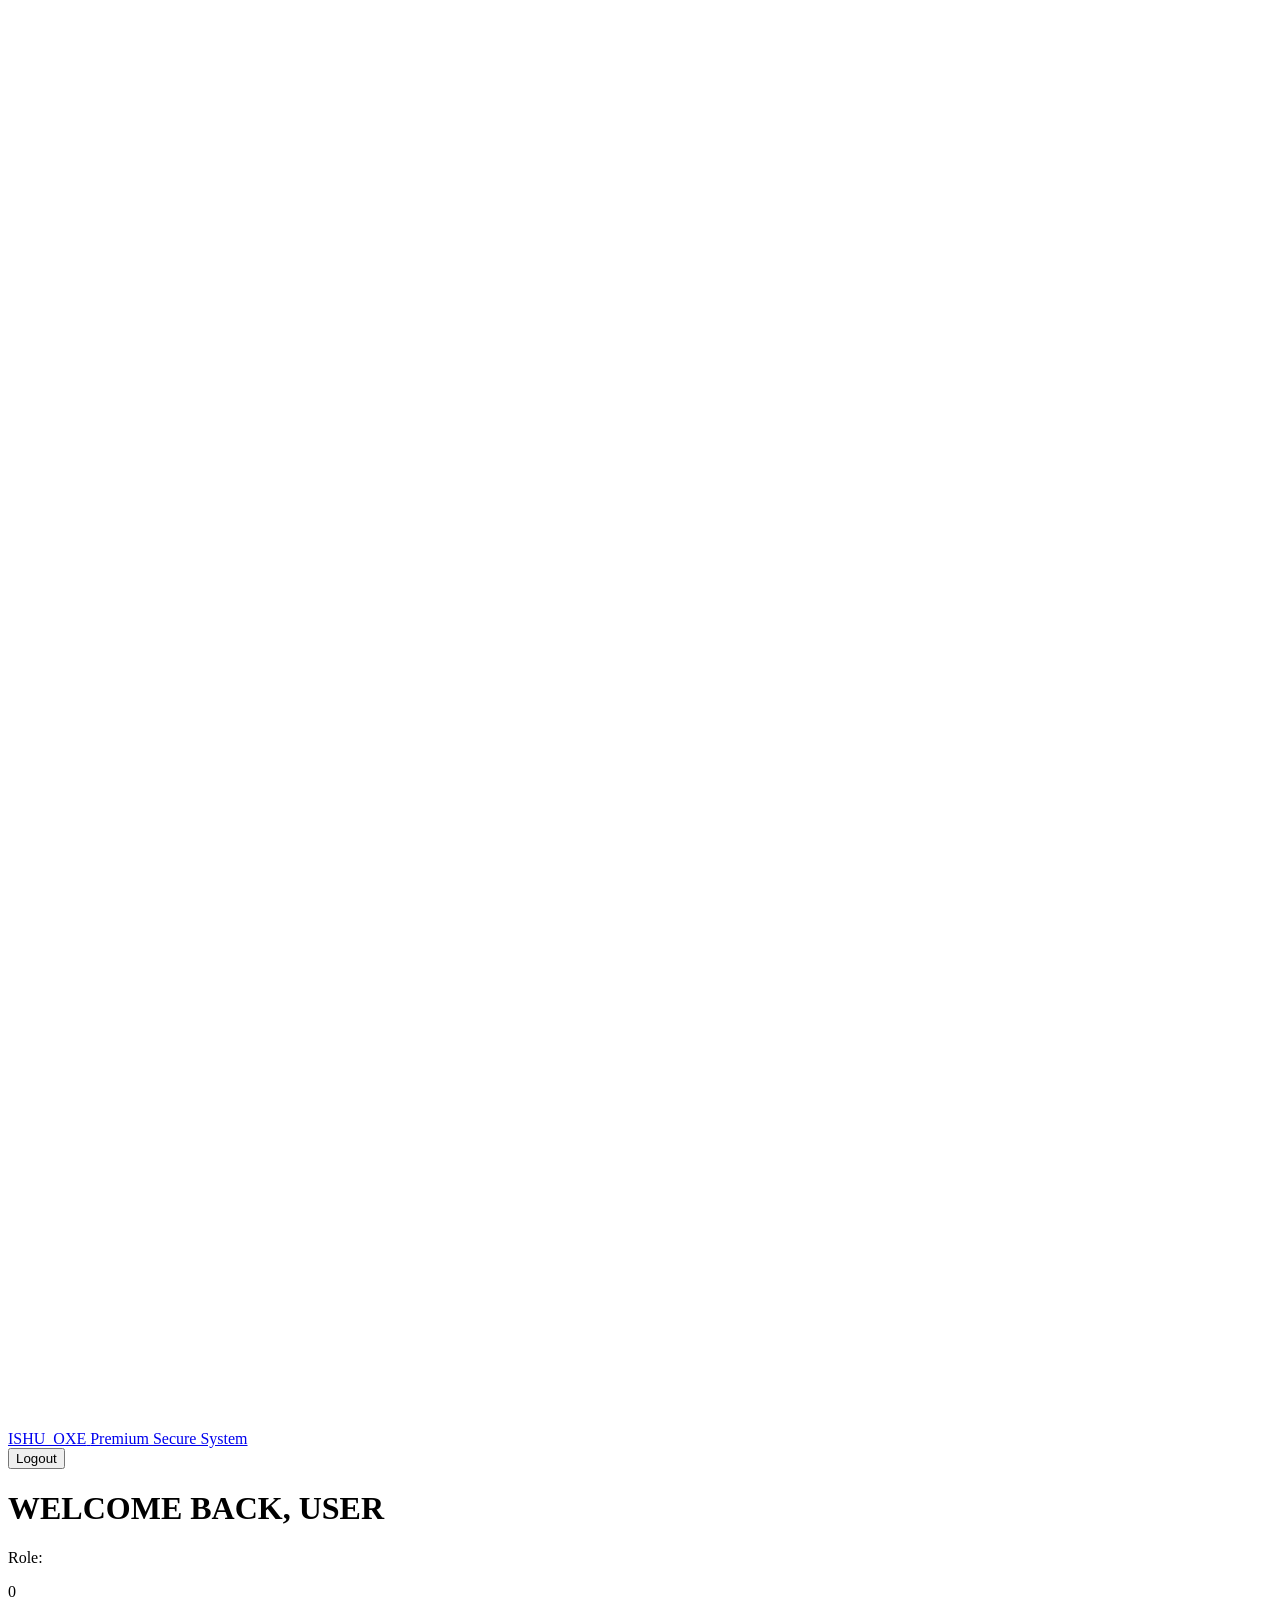
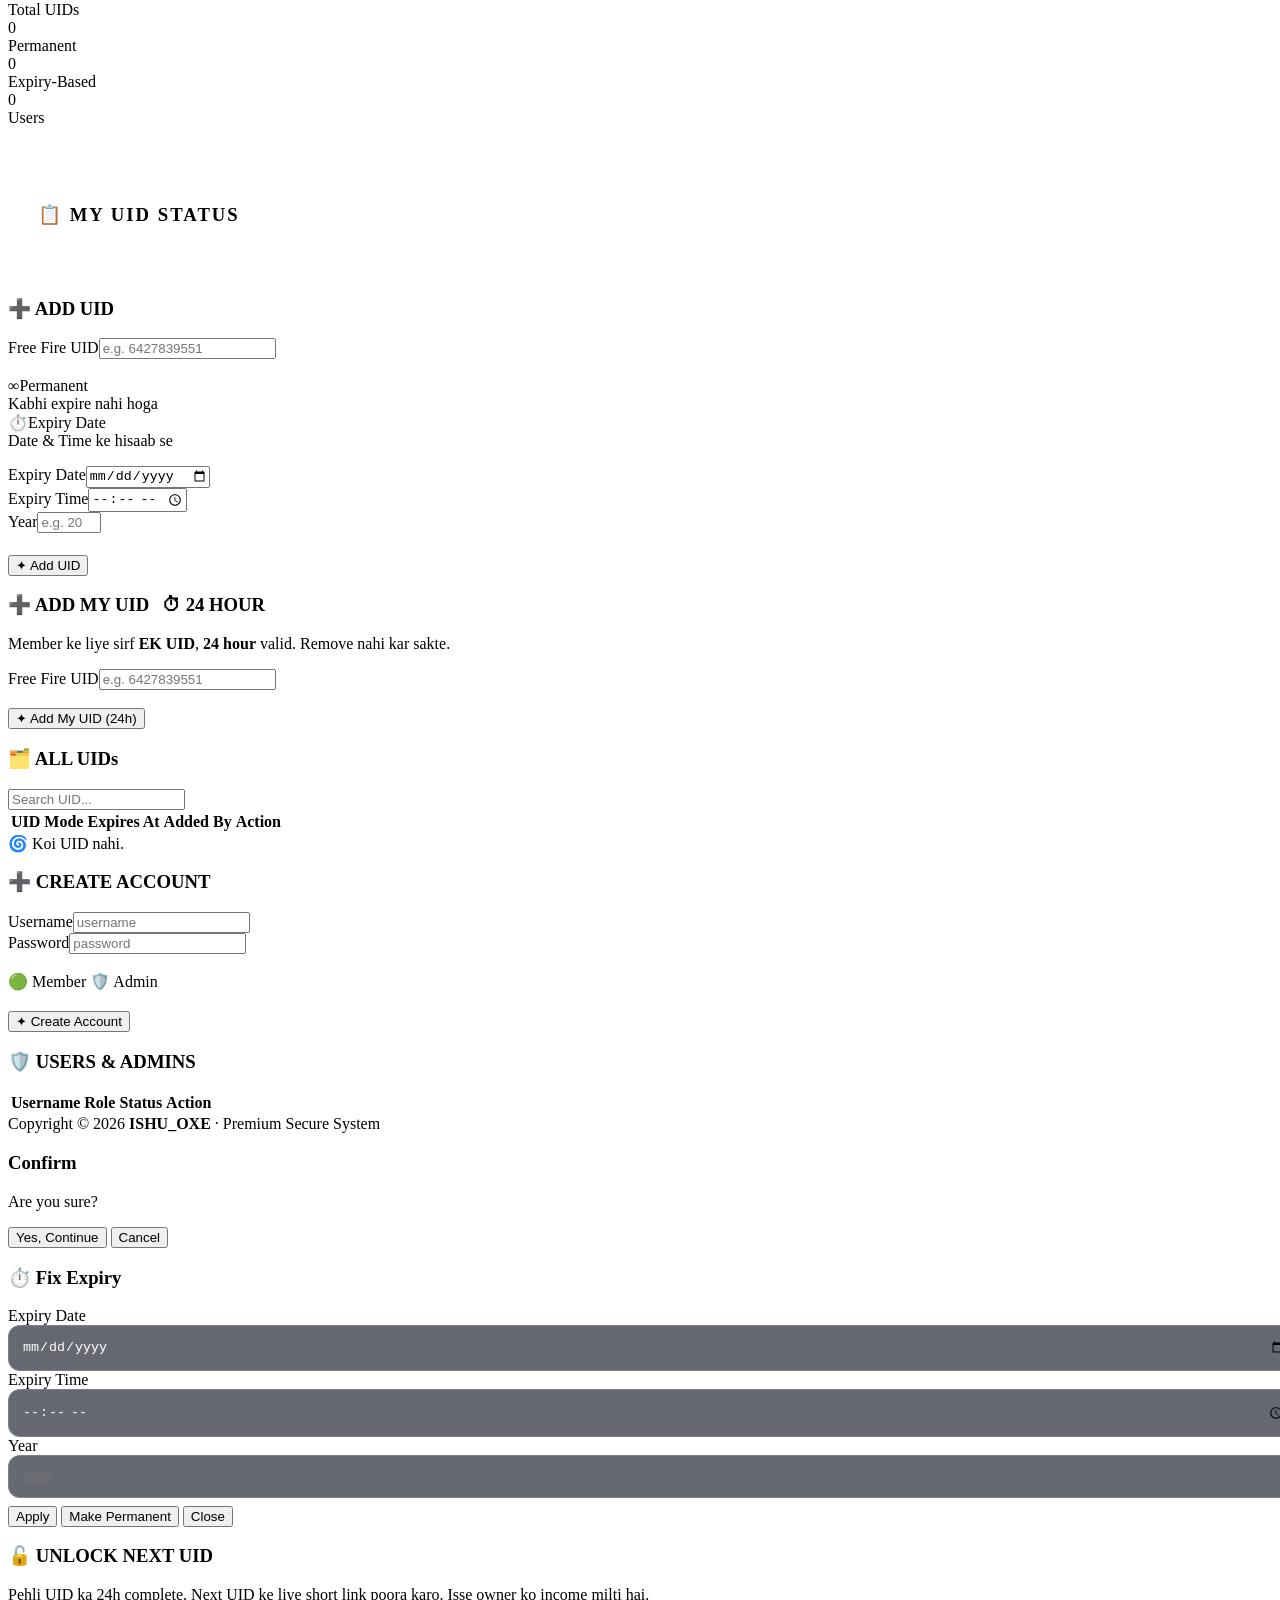
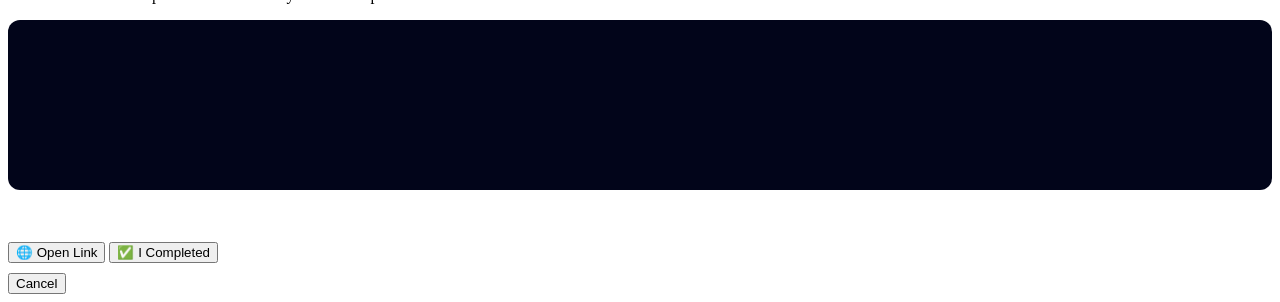
==== admin.html @ d3488a99 "Upload admin.html" ====
<!DOCTYPE html>
<html lang="en">
<head>
  <meta charset="UTF-8" />
  <meta name="viewport" content="width=device-width, initial-scale=1.0" />
  <title>Dashboard — ISHU X UID BYPASS</title>
  <link rel="preconnect" href="https://fonts.googleapis.com" />
  <link rel="preconnect" href="https://fonts.gstatic.com" crossorigin />
  <link href="https://fonts.googleapis.com/css2?family=Orbitron:wght@500;700;900&family=Rajdhani:wght@400;500;600;700&display=swap" rel="stylesheet" />
  <link rel="stylesheet" href="css/style.css" />
</head>
<body class="dash-page">
  <canvas id="void-canvas"></canvas>
  <div class="bg-vignette"></div>
  <nav class="nav">
    <div class="container nav-inner">
      <a href="index.html" class="logo">
        <span class="logo-mark">
          <svg viewBox="0 0 24 24" fill="none" stroke="#fff" stroke-width="2.4" stroke-linecap="round">
            <path d="M6 6 L18 18 M18 6 L6 18" />
          </svg>
        </span>
        <span class="logo-txt">
          <span class="logo-name gradient-text">ISHU_OXE</span>
          <span class="logo-sub">Premium Secure System</span>
        </span>
      </a>
      <div class="nav-links">
        <button class="btn btn-ghost" id="logout-btn">Logout</button>
      </div>
    </div>
  </nav>

  <main class="dash container">
    <div class="welcome">
      <h1><span class="gradient-text">WELCOME BACK, <span id="disp-name">USER</span></span></h1>
      <p>Role: <span id="disp-role"></span></p>
    </div>

    <!-- role-based stats -->
    <div class="stats" id="stats-admin">
      <div class="stat"><div class="num" id="s-total">0</div><div class="lbl">Total UIDs</div></div>
      <div class="stat"><div class="num" id="s-perm" style="color:var(--success)">0</div><div class="lbl">Permanent</div></div>
      <div class="stat"><div class="num" id="s-exp" style="color:var(--gold)">0</div><div class="lbl">Expiry-Based</div></div>
      <div class="stat"><div class="num" id="s-users" style="color:var(--purple)">0</div><div class="lbl">Users</div></div>
    </div>

    <div class="my-status card" id="my-status" style="margin:30px 0;padding:28px 30px;background:var(--glass);border:1px solid var(--glass-br);border-radius:20px;backdrop-filter:blur(14px)">
      <h3 style="font-family:var(--font-title);letter-spacing:2px;margin-bottom:14px">📋 MY UID STATUS</h3>
      <div class="status-box" id="status-box"></div>
    </div>

    <div class="tabs" id="tabs"></div>

    <!-- ============ ADD UID (admin/owner) ============ -->
    <section class="panel" id="panel-add">
      <div class="panel-card" id="admin-add-form">
        <h3>➕ ADD UID</h3>
        <div class="form-grid">
          <div class="field"><label>Free Fire UID</label><input id="uid-input" type="text" inputmode="numeric" placeholder="e.g. 6427839551" /></div>
        </div>
        <div class="mode-toggle" style="margin-top:18px">
          <div class="radio-card selected" data-mode="permanent">
            <span class="m-ico">∞</span><span class="m-txt">Permanent</span>
            <div class="m-sub">Kabhi expire nahi hoga</div>
          </div>
          <div class="radio-card" data-mode="expiry">
            <span class="m-ico">⏱️</span><span class="m-txt">Expiry Date</span>
            <div class="m-sub">Date &amp; Time ke hisaab se</div>
          </div>
        </div>
        <div class="form-grid hidden" id="expiry-fields" style="margin-top:16px">
          <div class="field"><label>Expiry Date</label><input id="exp-date" type="date" /></div>
          <div class="field"><label>Expiry Time</label><input id="exp-time" type="time" /></div>
          <div class="field"><label>Year</label><input id="exp-year" type="number" placeholder="e.g. 2026" min="2020" max="2099" /></div>
        </div>
        <button class="btn" id="add-uid-btn" style="margin-top:22px">✦ Add UID</button>
      </div>
      <div class="panel-card hidden" id="user-add-form">
        <h3>➕ ADD MY UID <span class="pill expiry" style="margin-left:8px">⏱ 24 HOUR</span></h3>
        <p style="color:var(--muted);margin-bottom:16px">Member ke liye sirf <b>EK UID</b>, <b>24 hour</b> valid. Remove nahi kar sakte.</p>
        <div class="form-grid">
          <div class="field"><label>Free Fire UID</label><input id="uid-input-user" type="text" inputmode="numeric" placeholder="e.g. 6427839551" /></div>
        </div>
        <button class="btn" id="add-uid-user-btn" style="margin-top:18px">✦ Add My UID (24h)</button>
      </div>
    </section>

    <!-- ============ MANAGE UIDS (admin/owner + user view) ============ -->
    <section class="panel" id="panel-manage">
      <div class="panel-card">
        <h3>🗂️ ALL UIDs</h3>
        <input id="search-uids" type="text" placeholder="Search UID..." class="sbar" />
        <div class="table-wrap">
          <table>
            <thead><tr><th>UID</th><th>Mode</th><th>Expires At</th><th>Added By</th><th class="mng-col">Action</th></tr></thead>
            <tbody id="uid-body"></tbody>
          </table>
        </div>
        <div class="empty hidden" id="uid-empty"><span class="big">🌀</span> Koi UID nahi.</div>
      </div>
    </section>

    <!-- ============ USERS & ADMINS (owner only) ============ -->
    <section class="panel" id="panel-users">
      <div class="panel-card">
        <h3>➕ CREATE ACCOUNT</h3>
        <div class="form-grid">
          <div class="field"><label>Username</label><input id="nu-user" type="text" placeholder="username" /></div>
          <div class="field"><label>Password</label><input id="nu-pass" type="text" placeholder="password" /></div>
        </div>
        <div class="role-chip" style="margin:18px 0 0">
          <span class="chip active" data-newrole="user">🟢 Member</span>
          <span class="chip" data-newrole="admin">🛡️ Admin</span>
        </div>
        <button class="btn btn-pink" id="create-acc-btn" style="margin-top:20px">✦ Create Account</button>
      </div>
      <div class="panel-card">
        <h3>🛡️ USERS &amp; ADMINS</h3>
        <div class="table-wrap">
          <table>
            <thead><tr><th>Username</th><th>Role</th><th>Status</th><th>Action</th></tr></thead>
            <tbody id="user-body"></tbody>
          </table>
        </div>
      </div>
    </section>
  </main>

  <footer class="footer" id="foot-contact">Copyright © 2026 <b>ISHU_OXE</b> · Premium Secure System</footer>

  <!-- confirm modal -->
  <div class="modal-mask" id="modal">
    <div class="modal">
      <h3 class="gradient-text" id="modal-title">Confirm</h3>
      <p id="modal-text">Are you sure?</p>
      <div class="row">
        <button class="btn btn-danger" id="modal-yes">Yes, Continue</button>
        <button class="btn btn-ghost" id="modal-no">Cancel</button>
      </div>
    </div>
  </div>

  <!-- edit expiry modal -->
  <div class="modal-mask" id="modal-edit">
    <div class="modal">
      <h3 class="gradient-text">⏱️ Fix Expiry</h3>
      <p id="edit-uid-label" style="color:var(--cyan);font-weight:700;letter-spacing:1px"></p>
      <div class="field"><label>Expiry Date</label><input id="edit-date" type="date" style="width:100%;padding:13px;border-radius:12px;border:1px solid rgba(255,255,255,.14);background:rgba(3,6,20,.6);color:#fff" /></div>
      <div class="field"><label>Expiry Time</label><input id="edit-time" type="time" style="width:100%;padding:13px;border-radius:12px;border:1px solid rgba(255,255,255,.14);background:rgba(3,6,20,.6);color:#fff" /></div>
      <div class="field"><label>Year</label><input id="edit-year" type="number" placeholder="2026" style="width:100%;padding:13px;border-radius:12px;border:1px solid rgba(255,255,255,.14);background:rgba(3,6,20,.6);color:#fff" /></div>
      <div class="row" style="margin-top:8px;gap:10px;flex-wrap:wrap">
        <button class="btn btn-pink" id="edit-apply" style="flex:1;justify-content:center">Apply</button>
        <button class="btn btn-ghost" id="edit-perm" style="flex:1;justify-content:center">Make Permanent</button>
        <button class="btn btn-danger" id="edit-close" style="flex:1;justify-content:center">Close</button>
      </div>
    </div>
  </div>

  <!-- toast -->
  <div class="notify" id="notify"></div>

  <!-- short-link unlock gate (member ka next UID) -->
  <div class="modal-mask" id="modal-gate">
    <div class="modal">
      <h3 class="gradient-text">🔓 UNLOCK NEXT UID</h3>
      <p style="color:var(--muted)">Pehli UID ka 24h complete. Next UID ke liye short link poora karo. Isse owner ko income milti hai.</p>
      <div id="gate-iframe-wrap" style="width:100%;height:170px;border-radius:12px;overflow:hidden;background:#02051a;border:1px solid var(--glass-br);margin:14px 0">
        <iframe id="gate-iframe" style="width:100%;height:100%;border:0"></iframe>
      </div>
      <p id="gate-status" style="color:var(--cyan);font-weight:700;letter-spacing:1px;min-height:20px"></p>
      <div class="row" style="gap:10px;flex-wrap:wrap;margin-top:6px">
        <button class="btn btn-pink" id="gate-open" style="flex:1;justify-content:center">🌐 Open Link</button>
        <button class="btn" id="gate-done" style="flex:1;justify-content:center">✅ I Completed</button>
      </div>
      <div class="row" style="margin-top:10px">
        <button class="btn btn-ghost" id="gate-cancel" style="flex:1;justify-content:center">Cancel</button>
      </div>
    </div>
  </div>

  <script src="js/config.js"></script>
  <script src="js/storage.js"></script>
  <script src="js/shortener.js"></script>
  <script src="js/screenlock.js"></script>
  <script src="js/void.js"></script>
  <script src="js/admin.js"></script>
</body>
</html>
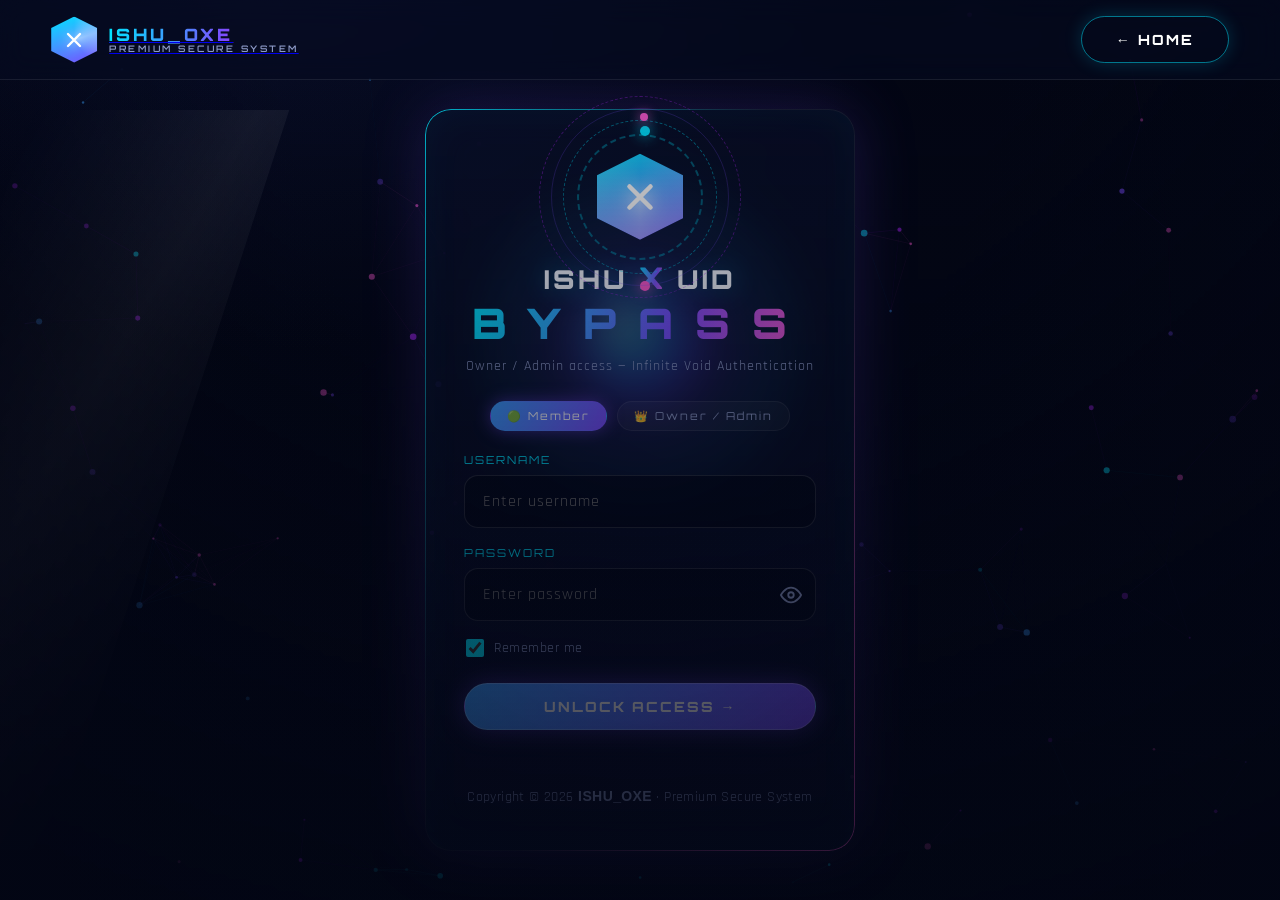
==== commit 58328623: "Update admin.html" ====
--- a/admin.html
+++ b/admin.html
@@ -125,6 +125,24 @@
         </div>
       </div>
     </section>
+
+    <!-- ============ GENERATED FREE ACCOUNTS (owner only) ============ -->
+    <section class="panel" id="panel-gen">
+      <div class="panel-card">
+        <h3>🎁 GENERATED FREE ACCOUNTS <span class="pill expiry" style="margin-left:6px">YT + DISCORD</span></h3>
+        <p style="color:var(--muted);margin-bottom:14px">
+          Ye accounts users ne <b>Subscribe + Join</b> karke banaye hain. User/Pass yahan dikhta hai.
+          <b>Reset</b> = us browser se naya account ban sakta hai. <b>Remove</b> = account delete (browser lock rehta hai).
+        </p>
+        <div class="table-wrap">
+          <table>
+            <thead><tr><th>Username</th><th>Password</th><th>Created</th><th>Action</th></tr></thead>
+            <tbody id="gen-body"></tbody>
+          </table>
+        </div>
+        <div class="empty hidden" id="gen-empty"><span class="big">🎁</span> Abhi koi free account nahi.</div>
+      </div>
+    </section>
   </main>
 
   <footer class="footer" id="foot-contact">Copyright © 2026 <b>ISHU_OXE</b> · Premium Secure System</footer>
--- a/css/style.css
+++ b/css/style.css
@@ -0,0 +1,797 @@
+/* ============================================================
+   ISHU X UID BYPASS - PREMIUM THEME (GOJO / JUJUTSU KAISEN)
+   Domain Expansion: Infinite Void - colour palette
+   ============================================================ */
+
+:root {
+  --bg-0: #030614;
+  --bg-1: #070b22;
+  --bg-2: #0b1130;
+  --glass: rgba(13, 20, 52, 0.55);
+  --glass-br: rgba(255, 255, 255, 0.08);
+  --blue: #3aa0ff;
+  --cyan: #00e5ff;
+  --purple: #7c4dff;
+  --pink: #ff5ad1;
+  --violet: #b026ff;
+  --white: #f4f7ff;
+  --muted: #8f9cc9;
+  --danger: #ff3b6b;
+  --success: #00e89c;
+  --gold: #ffd166;
+  --font-title: "Orbitron", sans-serif;
+  --font-body: "Rajdhani", sans-serif;
+  --shadow: 0 0 22px rgba(0, 229, 255, 0.35);
+}
+
+* { margin: 0; padding: 0; box-sizing: border-box; }
+
+html { scroll-behavior: smooth; }
+
+body {
+  font-family: var(--font-body);
+  background: radial-gradient(1200px 800px at 20% -10%, #0b1130 0%, var(--bg-0) 55%),
+              var(--bg-0);
+  color: var(--white);
+  min-height: 100vh;
+  overflow-x: hidden;
+  letter-spacing: 0.4px;
+}
+
+/* ---------------- domain expansion intro flash ---------------- */
+.exp-overlay {
+  position: fixed; inset: 0; z-index: 9999;
+  display: none; place-items: center;
+  background: radial-gradient(circle at 50% 40%, rgba(178,38,255,0.65), rgba(124,77,255,0.3) 38%, rgba(3,6,20,0.98) 78%);
+  pointer-events: none;
+}
+.exp-overlay.show { display: grid; animation: dfFlash 2.2s ease forwards; }
+.exp-overlay .df-text {
+  font-family: var(--font-title); font-weight: 900;
+  letter-spacing: 8px; text-align: center; line-height: 1.4;
+  color: #fff;
+  text-shadow: 0 0 28px var(--cyan), 0 0 70px var(--purple), 0 0 120px var(--pink);
+  font-size: clamp(18px, 4vw, 38px);
+  animation: dfText 2.2s ease forwards;
+}
+
+.domain-flash {
+  position: fixed; inset: 0; z-index: 60;
+  display: grid; place-items: center;
+  background: radial-gradient(circle at 50% 38%, rgba(178,38,255,0.6), rgba(124,77,255,0.25) 35%, rgba(3,6,20,0.98) 75%);
+  pointer-events: none;
+  animation: dfFlash 2.8s ease forwards;
+}
+.domain-flash .df-text {
+  font-family: var(--font-title); font-weight: 900;
+  letter-spacing: 8px; text-align: center;
+  color: #fff;
+  text-shadow: 0 0 28px var(--cyan), 0 0 70px var(--purple), 0 0 120px var(--pink);
+  font-size: clamp(16px, 3.2vw, 32px);
+  animation: dfText 2.8s ease forwards;
+}
+@keyframes dfFlash { 0% { opacity: 1; } 70% { opacity: 1; } 100% { opacity: 0; visibility: hidden; } }
+@keyframes dfText {
+  0% { opacity: 0; transform: scale(1.7); letter-spacing: 26px; filter: blur(6px); }
+  30% { opacity: 1; filter: blur(0); }
+  100% { opacity: 0; transform: scale(0.92); }
+}
+
+/* ---------------- scrollbar ---------------- */
+::-webkit-scrollbar { width: 9px; }
+::-webkit-scrollbar-track { background: var(--bg-1); }
+::-webkit-scrollbar-thumb {
+  background: linear-gradient(180deg, var(--cyan), var(--purple));
+  border-radius: 20px;
+}
+::selection { background: var(--purple); color: #fff; }
+
+/* ---------------- canvas bg ---------------- */
+#void-canvas {
+  position: fixed;
+  inset: 0;
+  width: 100%;
+  height: 100%;
+  z-index: 0;
+  pointer-events: none;
+  opacity: 0.9;
+}
+.bg-vignette {
+  position: fixed;
+  inset: 0;
+  z-index: 1;
+  pointer-events: none;
+  background:
+    radial-gradient(ellipse at 50% 0%, transparent 40%, rgba(3,6,20,0.55) 100%),
+    linear-gradient(180deg, rgba(3,6,20,0.15), rgba(3,6,20,0.75));
+}
+
+/* ---------------- utility ---------------- */
+.container { position: relative; z-index: 5; width: min(1180px, 92%); margin: 0 auto; }
+.center { text-align: center; }
+.hidden { display: none !important; }
+
+.gradient-text {
+  background: linear-gradient(100deg, var(--cyan), var(--blue) 30%, var(--purple) 60%, var(--pink));
+  -webkit-background-clip: text;
+  background-clip: text;
+  -webkit-text-fill-color: transparent;
+  color: transparent;
+}
+
+.btn {
+  position: relative;
+  display: inline-flex;
+  align-items: center;
+  gap: 10px;
+  padding: 14px 34px;
+  font-family: var(--font-title);
+  font-weight: 800;
+  letter-spacing: 2px;
+  text-transform: uppercase;
+  font-size: 14px;
+  color: #fff;
+  background: linear-gradient(120deg, var(--blue), var(--purple));
+  border: 1px solid rgba(255,255,255,0.25);
+  border-radius: 60px;
+  cursor: pointer;
+  overflow: hidden;
+  text-decoration: none;
+  transition: transform 0.25s, box-shadow 0.25s, filter 0.25s;
+  box-shadow: 0 0 24px rgba(124, 77, 255, 0.45);
+}
+.btn:hover { transform: translateY(-3px) scale(1.03); filter: brightness(1.15); box-shadow: 0 0 40px rgba(0,229,255,0.6); }
+.btn:active { transform: scale(0.97); }
+.btn::after {
+  content: "";
+  position: absolute;
+  top: 0; left: -80%;
+  width: 50%; height: 100%;
+  background: linear-gradient(90deg, transparent, rgba(255,255,255,0.5), transparent);
+  transform: skewX(-25deg);
+  animation: shine 3.2s infinite;
+}
+@keyframes shine { 0% { left: -80%; } 55% { left: 130%; } 100% { left: 130%; } }
+
+.btn-ghost {
+  background: transparent;
+  border: 1px solid rgba(0, 229, 255, 0.5);
+  box-shadow: 0 0 18px rgba(0,229,255,0.18);
+}
+.btn-pink { background: linear-gradient(120deg, var(--pink), var(--violet)); box-shadow: 0 0 24px rgba(255,90,209,0.4); }
+.btn-danger { background: linear-gradient(120deg, #ff2d55, #b0264f); box-shadow: 0 0 20px rgba(255,59,107,0.4); }
+
+/* ---------------- NAVBAR ---------------- */
+.nav {
+  position: fixed;
+  top: 0; left: 0; right: 0;
+  z-index: 50;
+  padding: 16px 0;
+  backdrop-filter: blur(14px);
+  background: rgba(7, 11, 34, 0.55);
+  border-bottom: 1px solid var(--glass-br);
+  animation: navIn 0.9s ease;
+}
+@keyframes navIn { from { transform: translateY(-100%); opacity: 0; } to { transform: none; opacity: 1; } }
+.nav-inner { display: flex; align-items: center; justify-content: space-between; }
+.logo { display: flex; align-items: center; gap: 12px; font-family: var(--font-title); font-weight: 900; font-size: 18px; letter-spacing: 3px; }
+
+/* premium logo mark (no emoji) */
+.logo-mark {
+  position: relative;
+  width: 46px; height: 46px;
+  flex: 0 0 46px;
+  display: grid; place-items: center;
+  clip-path: polygon(50% 0%, 100% 25%, 100% 75%, 50% 100%, 0% 75%, 0% 25%);
+  background: linear-gradient(160deg, var(--cyan), var(--blue) 45%, var(--purple));
+  filter: drop-shadow(0 0 16px rgba(0,229,255,0.55));
+  animation: logoGlow 2.8s ease-in-out infinite;
+}
+@keyframes logoGlow {
+  0%, 100% { filter: drop-shadow(0 0 12px rgba(0,229,255,0.5)) brightness(1); }
+  50%      { filter: drop-shadow(0 0 30px rgba(255,90,209,0.8)) brightness(1.2); }
+}
+.logo-mark svg {
+  width: 24px; height: 24px;
+  filter: drop-shadow(0 0 6px rgba(255,255,255,0.7));
+}
+.logo-mark::after {
+  content: "";
+  position: absolute; inset: 0;
+  background: conic-gradient(from 0deg, transparent, rgba(255,255,255,0.4), transparent 40%);
+  clip-path: polygon(50% 0%, 100% 25%, 100% 75%, 50% 100%, 0% 75%, 0% 25%);
+  animation: spin 4s linear infinite;
+}
+.logo-txt { display: flex; flex-direction: column; line-height: 1.15; }
+.logo-name { font-size: 17px; font-weight: 900; letter-spacing: 3px; }
+.logo-sub {
+  font-size: 9px; letter-spacing: 2.5px;
+  color: var(--muted); text-transform: uppercase; font-weight: 600;
+}
+
+.logo-badge {
+  width: 42px; height: 42px;
+  display: grid; place-items: center;
+  border-radius: 12px;
+  background: radial-gradient(circle at 30% 30%, var(--cyan), var(--purple));
+  box-shadow: 0 0 18px rgba(0,229,255,0.5);
+  font-weight: 900;
+  animation: pulseGlow 2.6s infinite;
+}
+@keyframes pulseGlow {
+  0%,100% { box-shadow: 0 0 14px rgba(0,229,255,0.4); }
+  50% { box-shadow: 0 0 30px rgba(255,90,209,0.7); }
+}
+.nav-links { display: flex; align-items: center; gap: 10px; }
+
+/* ---------------- HERO / LANDING ---------------- */
+.hero {
+  min-height: 100vh;
+  display: flex;
+  flex-direction: column;
+  justify-content: center;
+  align-items: center;
+  text-align: center;
+  position: relative;
+  padding: 120px 0 60px;
+}
+.six-eyes {
+  position: relative;
+  width: 150px; height: 150px;
+  margin-bottom: 28px;
+}
+.eye-ring {
+  position: absolute; inset: 0;
+  border-radius: 50%;
+  background: radial-gradient(circle at 35% 30%, var(--cyan), #0647ff 45%, #02051a 78%);
+  box-shadow: 0 0 40px rgba(0,120,255,0.8), inset 0 0 40px rgba(0,229,255,0.6);
+  animation: eyeFloat 4s ease-in-out infinite;
+  display: grid; place-items: center;
+}
+@keyframes eyeFloat { 0%,100% { transform: scale(1) translateY(0); } 50% { transform: scale(1.06) translateY(-8px); } }
+.eye-ring::before {
+  content: "";
+  position: absolute; inset: 18%;
+  border-radius: 50%;
+  background: radial-gradient(circle, #eaffff 0%, #b6ecff 40%, #0a3ff2 75%, #02051a 100%);
+  box-shadow: inset 0 0 22px rgba(0,0,0,0.6);
+  animation: irisShrink 4s ease-in-out infinite;
+}
+@keyframes irisShrink { 0%,100% { inset: 16%; } 50% { inset: 22%; } }
+.eye-pupil {
+  position: absolute; inset: 0; z-index: 2;
+  display: grid; place-items: center;
+}
+.eye-pupil::before {
+  content: "";
+  width: 34px; height: 34px;
+  border-radius: 50%;
+  background: radial-gradient(circle at 40% 35%, #fff, #0011aa 60%, #000);
+  box-shadow: 0 0 18px rgba(0,229,255,0.9);
+  animation: pupilGlow 2.2s infinite;
+}
+@keyframes pupilGlow { 0%,100% { box-shadow: 0 0 12px rgba(0,229,255,0.7);} 50% { box-shadow: 0 0 30px rgba(124,77,255,1);} }
+.eye-orbit { position: absolute; inset: -18px; border: 1px dashed rgba(0,229,255,0.5); border-radius: 50%; animation: spin 12s linear infinite; }
+.eye-orbit::before { content: ""; position: absolute; top: -5px; left: 50%; width: 10px; height: 10px; border-radius: 50%; background: var(--pink); box-shadow: 0 0 12px var(--pink); }
+.eye-orbit.o2 { inset: -34px; border-color: rgba(124,77,255,0.4); animation-duration: 18s; }
+@keyframes spin { to { transform: rotate(360deg); } }
+
+.badge-tag {
+  display: inline-flex; align-items: center; gap: 8px;
+  padding: 8px 18px;
+  border: 1px solid rgba(0,229,255,0.4);
+  border-radius: 40px;
+  background: rgba(0,229,255,0.08);
+  font-family: var(--font-title);
+  font-size: 12px; letter-spacing: 4px;
+  color: var(--cyan);
+  margin-bottom: 22px;
+  backdrop-filter: blur(8px);
+}
+.hero h1 {
+  font-family: var(--font-title);
+  font-size: clamp(34px, 7vw, 88px);
+  font-weight: 900;
+  letter-spacing: 6px;
+  line-height: 1.05;
+  animation: titleGlitch 6s infinite;
+}
+@keyframes titleGlitch {
+  0%, 91%, 100% { text-shadow: 0 0 30px rgba(0,229,255,0.35), 0 0 60px rgba(124,77,255,0.25); transform: none; }
+  92% { transform: translate(2px,-1px) skewX(2deg); }
+  94% { transform: translate(-2px,1px); }
+  96% { transform: translate(1px,2px) skewX(-2deg); }
+  98% { transform: translate(0,0); }
+}
+.hero h1 .sub {
+  display: block;
+  font-size: clamp(16px, 2.4vw, 30px);
+  letter-spacing: 12px;
+  color: var(--white);
+  font-weight: 600;
+  -webkit-text-fill-color: var(--white);
+  margin-top: 6px;
+}
+.hero p.tagline {
+  margin: 22px auto 0;
+  max-width: 640px;
+  color: var(--muted);
+  font-size: 17px;
+  letter-spacing: 1px;
+  animation: fadeUp 1.2s ease;
+}
+@keyframes fadeUp { from { opacity: 0; transform: translateY(24px); } to { opacity: 1; transform: none; } }
+.hero-cta { margin-top: 38px; display: flex; gap: 16px; flex-wrap: wrap; justify-content: center; animation: fadeUp 1.4s ease; }
+
+.scroll-hint {
+  position: absolute; bottom: 30px; left: 50%; transform: translateX(-50%);
+  color: var(--muted); font-size: 12px; letter-spacing: 5px; text-transform: uppercase;
+  animation: bob 2s infinite;
+}
+@keyframes bob { 0%,100% { transform: translateX(-50%) translateY(0); } 50% { transform: translateX(-50%) translateY(8px); } }
+
+/* ---------------- FEATURES ---------------- */
+.features { padding: 90px 0; }
+.section-head { text-align: center; margin-bottom: 50px; }
+.section-head h2 { font-family: var(--font-title); font-size: clamp(24px, 4vw, 42px); letter-spacing: 4px; font-weight: 900; }
+.section-head p { color: var(--muted); margin-top: 10px; letter-spacing: 1px; }
+.grid {
+  display: grid;
+  grid-template-columns: repeat(auto-fit, minmax(240px, 1fr));
+  gap: 24px;
+}
+.card {
+  position: relative;
+  padding: 30px 26px;
+  border-radius: 20px;
+  background: var(--glass);
+  border: 1px solid var(--glass-br);
+  backdrop-filter: blur(16px);
+  overflow: hidden;
+  transition: transform 0.3s, box-shadow 0.3s, border-color 0.3s;
+}
+.card:hover { transform: translateY(-8px); box-shadow: 0 14px 44px rgba(0,229,255,0.18); border-color: rgba(0,229,255,0.5); }
+.card .ico {
+  width: 56px; height: 56px;
+  border-radius: 16px;
+  display: grid; place-items: center;
+  font-size: 26px;
+  background: radial-gradient(circle at 30% 30%, rgba(0,229,255,0.2), rgba(124,77,255,0.25));
+  box-shadow: inset 0 0 0 1px rgba(255,255,255,0.15);
+  margin-bottom: 16px;
+}
+.card h3 { font-family: var(--font-title); font-size: 16px; letter-spacing: 2px; margin-bottom: 8px; }
+.card p { color: var(--muted); font-size: 15px; line-height: 1.5; }
+
+/* ---------------- LOGIN PAGE ---------------- */
+.auth-wrap { min-height: 100vh; display: grid; place-items: center; padding: 100px 20px 40px; }
+.auth-card {
+  width: min(430px, 100%);
+  position: relative;
+  border-radius: 26px;
+  padding: 44px 38px;
+  background: var(--glass);
+  border: 1px solid var(--glass-br);
+  backdrop-filter: blur(22px);
+  box-shadow: 0 0 60px rgba(124,77,255,0.25), inset 0 0 40px rgba(0,229,255,0.05);
+  animation: cardIn 0.8s cubic-bezier(0.2, 0.9, 0.3, 1.2);
+}
+@keyframes cardIn { from { opacity: 0; transform: translateY(40px) scale(0.96); } to { opacity: 1; transform: none; } }
+.auth-card::before {
+  content: "";
+  position: absolute; inset: -1px;
+  border-radius: 26px;
+  padding: 1px;
+  background: linear-gradient(120deg, var(--cyan), transparent 40%, transparent 60%, var(--pink));
+  -webkit-mask: linear-gradient(#fff 0 0) content-box, linear-gradient(#fff 0 0);
+  -webkit-mask-composite: xor;
+  mask-composite: exclude;
+  pointer-events: none;
+}
+.auth-logo { display: flex; justify-content: center; margin-bottom: 22px; }
+.auth-logo .logo-badge { width: 64px; height: 64px; font-size: 24px; border-radius: 18px; }
+.auth-card h1 {
+  font-family: var(--font-title);
+  font-size: 26px; letter-spacing: 3px; text-align: center; font-weight: 900;
+}
+.auth-card .hint { text-align: center; color: var(--muted); margin: 8px 0 26px; letter-spacing: 1px; font-size: 14px; }
+
+.field { margin-bottom: 18px; }
+.field label { display: block; font-family: var(--font-title); font-size: 11px; letter-spacing: 2px; text-transform: uppercase; color: var(--cyan); margin-bottom: 8px; }
+.field .input-wrap { position: relative; }
+.field input {
+  width: 100%;
+  padding: 15px 18px;
+  border-radius: 14px;
+  border: 1px solid rgba(255,255,255,0.14);
+  background: rgba(3,6,20,0.6);
+  color: var(--white);
+  font-family: var(--font-body);
+  font-size: 16px;
+  letter-spacing: 1px;
+  outline: none;
+  transition: border-color 0.3s, box-shadow 0.3s;
+}
+.field input:focus { border-color: var(--cyan); box-shadow: 0 0 18px rgba(0,229,255,0.35); }
+.field .eye-btn {
+  position: absolute; right: 8px; top: 50%; transform: translateY(-50%);
+  background: none; border: none; color: var(--muted); cursor: pointer; padding: 6px;
+  display: grid; place-items: center;
+}
+.eye-btn svg { width: 22px; height: 22px; }
+.eye-btn:hover { color: var(--cyan); filter: drop-shadow(0 0 6px rgba(0,229,255,.6)); }
+.btn-block { width: 100%; justify-content: center; margin-top: 8px; }
+.auth-foot { text-align: center; margin-top: 20px; color: var(--muted); font-size: 14px; }
+
+.toast-msg {
+  margin-top: 16px;
+  text-align: center;
+  font-weight: 700;
+  letter-spacing: 1px;
+  font-size: 15px;
+  min-height: 22px;
+}
+.toast-msg.err { color: var(--danger); }
+.toast-msg.ok { color: var(--success); }
+
+.role-chip { display: flex; justify-content: center; gap: 10px; margin-bottom: 22px; }
+.remember-row {
+  display: flex; align-items: center; gap: 10px;
+  margin: 4px 2px 18px;
+  color: var(--muted); font-size: 14px; letter-spacing: .5px;
+  cursor: pointer; user-select: none;
+}
+.remember-row input {
+  width: 18px; height: 18px; accent-color: var(--cyan); cursor: pointer;
+}
+.chip {
+  padding: 7px 16px;
+  border-radius: 30px;
+  font-family: var(--font-title);
+  font-size: 11px; letter-spacing: 2px;
+  border: 1px solid var(--glass-br);
+  color: var(--muted);
+  background: rgba(255,255,255,0.04);
+  cursor: pointer;
+  transition: 0.25s;
+}
+.chip.active { background: linear-gradient(120deg, var(--blue), var(--purple)); color: #fff; border-color: transparent; box-shadow: 0 0 16px rgba(124,77,255,0.5); }
+
+/* ---------------- DASHBOARD ---------------- */
+.dash { min-height: 100vh; padding: 110px 0 60px; }
+.welcome h1 { font-family: var(--font-title); font-size: clamp(22px, 3.5vw, 36px); letter-spacing: 3px; font-weight: 900; }
+.welcome p { color: var(--muted); margin-top: 6px; letter-spacing: 1px; }
+
+.stats { display: grid; grid-template-columns: repeat(auto-fit, minmax(180px, 1fr)); gap: 18px; margin: 30px 0; }
+.stat {
+  padding: 22px;
+  border-radius: 18px;
+  background: var(--glass);
+  border: 1px solid var(--glass-br);
+  backdrop-filter: blur(14px);
+}
+.stat .num { font-family: var(--font-title); font-size: 34px; font-weight: 900; }
+.stat .lbl { color: var(--muted); font-size: 13px; letter-spacing: 2px; text-transform: uppercase; margin-top: 4px; }
+
+.tabs { display: flex; gap: 10px; flex-wrap: wrap; margin: 34px 0 26px; }
+.tab {
+  padding: 12px 26px;
+  border-radius: 40px;
+  border: 1px solid var(--glass-br);
+  background: rgba(255,255,255,0.04);
+  color: var(--muted);
+  font-family: var(--font-title);
+  font-size: 13px; letter-spacing: 2px; text-transform: uppercase;
+  cursor: pointer;
+  transition: 0.25s;
+}
+.tab:hover { color: var(--white); border-color: rgba(0,229,255,0.5); }
+.tab.active { color: #fff; background: linear-gradient(120deg, var(--blue), var(--purple)); border-color: transparent; box-shadow: 0 0 18px rgba(124,77,255,0.5); }
+
+.panel { display: none; }
+.panel.active { display: block; animation: fadeUp 0.5s ease; }
+
+.panel-card {
+  border-radius: 22px;
+  padding: 28px;
+  background: var(--glass);
+  border: 1px solid var(--glass-br);
+  backdrop-filter: blur(16px);
+  margin-bottom: 26px;
+}
+.panel-card h3 { font-family: var(--font-title); letter-spacing: 2px; font-size: 17px; margin-bottom: 18px; }
+
+.form-grid { display: grid; grid-template-columns: repeat(auto-fit, minmax(200px, 1fr)); gap: 16px; }
+.form-grid .field { margin: 0; }
+
+.mode-toggle { display: flex; gap: 10px; flex-wrap: wrap; }
+.radio-card {
+  flex: 1; min-width: 140px;
+  padding: 14px 16px;
+  border-radius: 14px;
+  border: 1px solid var(--glass-br);
+  cursor: pointer;
+  background: rgba(255,255,255,0.03);
+  transition: 0.25s;
+  text-align: center;
+}
+.radio-card .m-ico { font-size: 22px; display: block; margin-bottom: 6px; }
+.radio-card .m-txt { font-family: var(--font-title); font-size: 12px; letter-spacing: 2px; text-transform: uppercase; }
+.radio-card .m-sub { color: var(--muted); font-size: 12px; margin-top: 4px; }
+.radio-card.selected { border-color: var(--purple); background: rgba(124,77,255,0.15); box-shadow: 0 0 18px rgba(124,77,255,0.35); }
+
+table { width: 100%; border-collapse: collapse; }
+th, td { padding: 13px 14px; text-align: left; border-bottom: 1px solid var(--glass-br); font-size: 15px; }
+th { font-family: var(--font-title); font-size: 11px; letter-spacing: 2px; text-transform: uppercase; color: var(--cyan); }
+tr:hover td { background: rgba(0,229,255,0.04); }
+.pill { padding: 4px 12px; border-radius: 30px; font-size: 12px; font-weight: 700; letter-spacing: 1px; }
+.pill.permanent { background: rgba(0,232,156,0.15); color: var(--success); border: 1px solid rgba(0,232,156,0.4); }
+.pill.expiry { background: rgba(255,209,102,0.12); color: var(--gold); border: 1px solid rgba(255,209,102,0.4); }
+.pill.expired { background: rgba(255,59,107,0.12); color: var(--danger); border: 1px solid rgba(255,59,107,0.4); }
+.pill.admin { background: rgba(124,77,255,0.15); color: var(--purple); border: 1px solid rgba(124,77,255,0.4); }
+.pill.owner { background: rgba(0,229,255,0.12); color: var(--cyan); border: 1px solid rgba(0,229,255,0.4); }
+.mini-btn {
+  padding: 7px 14px;
+  border-radius: 10px;
+  border: 1px solid rgba(255,59,107,0.4);
+  color: var(--danger);
+  background: rgba(255,59,107,0.08);
+  font-family: var(--font-title);
+  font-size: 11px; letter-spacing: 1px; text-transform: uppercase;
+  cursor: pointer;
+  transition: 0.25s;
+}
+.mini-btn:hover { background: var(--danger); color: #fff; }
+.mini-btn.ghost { border-color: rgba(0,229,255,0.4); color: var(--cyan); background: rgba(0,229,255,0.06); }
+.mini-btn.ghost:hover { background: var(--cyan); color: #000; }
+.empty { text-align: center; color: var(--muted); padding: 40px 0; font-size: 16px; }
+.empty .big { font-size: 40px; display: block; margin-bottom: 10px; }
+
+.footer { text-align: center; padding: 40px 0 30px; color: var(--muted); font-size: 13px; letter-spacing: 2px; position: relative; z-index: 5; }
+
+/* toast notification */
+.notify {
+  position: fixed; bottom: 28px; left: 50%;
+  transform: translate(-50%, 120px);
+  z-index: 100;
+  padding: 14px 26px;
+  border-radius: 40px;
+  font-weight: 700; letter-spacing: 1px;
+  background: var(--glass);
+  border: 1px solid var(--glass-br);
+  backdrop-filter: blur(14px);
+  box-shadow: 0 8px 40px rgba(0,0,0,0.5);
+  transition: transform 0.45s cubic-bezier(0.2, 0.9, 0.3, 1.2);
+}
+.notify.show { transform: translate(-50%, 0); }
+.notify.ok { border-color: rgba(0,232,156,0.6); color: var(--success); }
+.notify.err { border-color: rgba(255,59,107,0.6); color: var(--danger); }
+
+/* confirm modal */
+.modal-mask {
+  position: fixed; inset: 0; z-index: 90;
+  display: none; place-items: center;
+  background: rgba(3,6,20,0.75);
+  backdrop-filter: blur(8px);
+}
+.modal-mask.show { display: grid; }
+.modal {
+  width: min(420px, 92%);
+  border-radius: 22px;
+  padding: 34px;
+  background: var(--bg-2);
+  border: 1px solid var(--glass-br);
+  box-shadow: 0 0 60px rgba(124,77,255,0.35);
+  animation: cardIn 0.4s ease;
+  text-align: center;
+}
+.modal h3 { font-family: var(--font-title); letter-spacing: 2px; margin-bottom: 10px; }
+.modal p { color: var(--muted); margin-bottom: 22px; }
+.modal .row { display: flex; gap: 12px; justify-content: center; flex-wrap: wrap; }
+
+.spin {
+  width: 22px; height: 22px;
+  border: 3px solid rgba(255,255,255,0.2);
+  border-top-color: var(--cyan);
+  border-radius: 50%;
+  animation: spin .8s linear infinite;
+  display: inline-block;
+}
+
+/* mobile */
+@media (max-width: 640px) {
+  .nav-links .btn { padding: 10px 18px; font-size: 11px; }
+  .table-wrap { overflow-x: auto; }
+  table { min-width: 520px; }
+}
+
+/* ============================================================
+   LOGIN PAGE — ENHANCED PREMIUM HERO
+   ============================================================ */
+.auth-hero { text-align: center; display: flex; flex-direction: column; align-items: center; width: 100%; }
+
+.auth-logo {
+  position: relative;
+  display: flex;
+  justify-content: center;
+  margin: 0 auto 22px;
+}
+.auth-logo .logo-badge {
+  width: 86px; height: 86px;
+  font-size: 40px;
+  clip-path: polygon(50% 0%, 100% 25%, 100% 75%, 50% 100%, 0% 75%, 0% 25%);
+  background: linear-gradient(160deg, var(--cyan), var(--blue) 45%, var(--purple));
+  filter: drop-shadow(0 0 22px rgba(0,229,255,0.7));
+  animation: badgeGlow 2.8s ease-in-out infinite;
+}
+@keyframes badgeGlow {
+  0%, 100% { filter: drop-shadow(0 0 16px rgba(0,229,255,0.55)) brightness(1); }
+  50%      { filter: drop-shadow(0 0 40px rgba(255,90,209,0.85)) brightness(1.25); }
+}
+.auth-logo .logo-badge.aurora::before {
+  content: "";
+  position: absolute; inset: 0;
+  background: conic-gradient(from 0deg, rgba(255,255,255,0.0), rgba(255,255,255,0.35), rgba(255,255,255,0.0));
+  clip-path: polygon(50% 0%, 100% 25%, 100% 75%, 50% 100%, 0% 75%, 0% 25%);
+  animation: sheenRot 3.5s linear infinite;
+}
+@keyframes sheenRot { to { transform: rotate(360deg); } }
+.auth-logo::after {
+  content: "";
+  position: absolute; inset: -20px;
+  border-radius: 50%;
+  border: 2px dashed rgba(0,229,255,0.35);
+  animation: spin 12s linear infinite;
+}
+.auth-logo .halo {
+  position: absolute; inset: -46px;
+  border-radius: 50%;
+  border: 1px solid rgba(124,77,255,0.25);
+  animation: spin 22s linear infinite reverse;
+}
+.auth-logo .halo::before {
+  content: "";
+  position: absolute; top: 4px; left: 50%;
+  width: 8px; height: 8px; border-radius: 50%;
+  background: var(--pink);
+  box-shadow: 0 0 12px var(--pink);
+}
+/* image logo (Behance Gojo emblem) */
+.login-logo-img {
+  width: 112px; height: 112px;
+  border-radius: 50%;
+  object-fit: cover;
+  border: 3px solid rgba(0,229,255,0.65);
+  box-shadow: 0 0 26px rgba(0,229,255,0.55), 0 0 60px rgba(124,77,255,0.25), inset 0 0 18px rgba(0,0,0,0.35);
+  animation: imgBreathe 3s ease-in-out infinite;
+}
+@keyframes imgBreathe {
+  0%, 100% { transform: scale(1); border-color: rgba(0,229,255,0.65); box-shadow: 0 0 22px rgba(0,229,255,0.5), 0 0 55px rgba(124,77,255,0.25); }
+  50%      { transform: scale(1.07); border-color: rgba(255,90,209,0.8); box-shadow: 0 0 50px rgba(255,90,209,0.85), 0 0 90px rgba(124,77,255,0.45); }
+}
+/* orbiting energy dots around logo */
+.auth-logo .orbit-ring {
+  position: absolute; inset: -34px;
+  border-radius: 50%;
+  border: 1px dashed rgba(0,229,255,0.45);
+  animation: spin 14s linear infinite;
+}
+.auth-logo .orbit-ring.r2 {
+  inset: -58px;
+  border-color: rgba(178,38,255,0.4);
+  animation: spin 22s linear infinite reverse;
+}
+.auth-logo .orbit-ring::before {
+  content: "";
+  position: absolute; top: 5px; left: 50%;
+  width: 10px; height: 10px; border-radius: 50%;
+  background: var(--cyan);
+  box-shadow: 0 0 14px var(--cyan);
+}
+.auth-logo .orbit-ring.r2::before {
+  background: var(--pink);
+  box-shadow: 0 0 14px var(--pink);
+  top: auto; bottom: 6px;
+}
+
+.auth-title {
+  font-family: var(--font-title);
+  font-size: clamp(34px, 8vw, 54px);
+  font-weight: 900;
+  letter-spacing: 4px;
+  line-height: 1.05;
+  color: var(--white);
+  text-shadow: 0 0 28px rgba(0,229,255,0.4);
+  animation: titleGlow 3s ease-in-out infinite;
+}
+@keyframes titleGlow {
+  0%, 100% { text-shadow: 0 0 22px rgba(0,229,255,0.35), 0 0 50px rgba(124,77,255,0.2); }
+  50%      { text-shadow: 0 0 40px rgba(0,229,255,0.8), 0 0 90px rgba(255,90,209,0.5); }
+}
+.auth-title .gradient-text {
+  font-size: 1.15em;
+  animation: xSwap 4s linear infinite;
+}
+@keyframes xSwap {
+  0%, 100% { filter: drop-shadow(0 0 12px rgba(255,90,209,0.8)); }
+  50%      { filter: drop-shadow(0 0 22px rgba(124,77,255,1)); }
+}
+
+.auth-subtitle {
+  font-family: var(--font-title);
+  font-size: clamp(28px, 6.5vw, 42px);
+  font-weight: 900;
+  letter-spacing: 22px;
+  margin-top: 4px;
+  text-transform: uppercase;
+  animation: subIn 1s ease both, subGlow 2.6s ease-in-out 1s infinite;
+}
+@keyframes subIn { from { opacity: 0; letter-spacing: 60px; } to { opacity: 1; letter-spacing: 22px; } }
+@keyframes subGlow { 0%,100% { filter: drop-shadow(0 0 8px rgba(124,77,255,0.6)); } 50% { filter: drop-shadow(0 0 24px rgba(0,229,255,0.9)); } }
+
+/* breathing glow frame around the login card */
+.auth-card { animation: cardIn 0.8s cubic-bezier(0.2, 0.9, 0.3, 1.2), cardPulse 3.5s ease-in-out 0.6s infinite; }
+@keyframes cardPulse {
+  0%, 100% { box-shadow: 0 0 50px rgba(124,77,255,0.22), 0 0 26px rgba(0,229,255,0.12), inset 0 0 40px rgba(0,229,255,0.05); }
+  50%      { box-shadow: 0 0 90px rgba(124,77,255,0.5), 0 0 46px rgba(0,229,255,0.35), inset 0 0 60px rgba(124,77,255,0.12); }
+}
+/* animated conic sheen sweeping across the card */
+.auth-card::after {
+  content: "";
+  position: absolute; top: 0; left: -120%;
+  width: 60%; height: 100%;
+  background: linear-gradient(105deg, transparent, rgba(255,255,255,0.08), transparent);
+  transform: skewX(-18deg);
+  animation: cardSheen 5.5s ease-in-out infinite;
+  pointer-events: none;
+}
+@keyframes cardSheen { 0% { left: -120%; } 60% { left: 130%; } 100% { left: 130%; } }
+
+/* login page: bigger, brighter navbar logo */
+.login-page .nav .logo { font-size: 20px; }
+.login-page .nav .logo-badge {
+  width: 48px; height: 48px; font-size: 20px;
+  animation: pulseGlow 1.8s infinite, badgeSpin 9s linear infinite;
+}
+@keyframes badgeSpin { from { filter: hue-rotate(0deg); } to { filter: hue-rotate(360deg); } }
+
+/* fancy submit button glow pulse */
+.btn-block { animation: btnPulse 2.4s ease-in-out infinite; }
+@keyframes btnPulse {
+  0%, 100% { box-shadow: 0 0 24px rgba(124,77,255,0.45); }
+  50%      { box-shadow: 0 0 50px rgba(0,229,255,0.85); }
+}
+
+/* ---------------- dashboard helpers ---------------- */
+.sbar {
+  width: 100%; padding: 13px 16px;
+  border-radius: 12px;
+  border: 1px solid rgba(255,255,255,.14);
+  background: rgba(3,6,20,.6); color: #fff;
+  margin-bottom: 18px; font-family: var(--font-body); font-size: 15px;
+}
+.sbar:focus { outline: none; border-color: var(--cyan); box-shadow: 0 0 16px rgba(0,229,255,.3); }
+.stat-line { font-size: 16px; color: var(--muted); margin: 6px 0; letter-spacing: .5px; }
+.stat-line b { color: var(--white); }
+.countdown { font-family: var(--font-title); letter-spacing: 2px; }
+.mng-col { min-width: 120px; }
+#my-status h3 { font-family: var(--font-title); letter-spacing: 2px; margin-bottom: 12px; }
+.mini-btn + .mini-btn { margin-left: 6px; }
+.chip[data-newrole] { margin-top: 0; }
+
+/* ================= MOBILE PERFORMANCE ================= */
+/* Phone pe blur/glow animations GPU pe heavy hote hain — halka kar do */
+@media (max-width: 767px) {
+  .nav { backdrop-filter: blur(6px); }
+  .card, .glass-card { backdrop-filter: none; background: rgba(7, 11, 34, 0.9); }
+  .logo-mark { animation: none; filter: drop-shadow(0 0 10px rgba(0,229,255,0.5)); }
+  .logo-mark::after { animation-duration: 0s; }
+  .btn { box-shadow: none !important; }
+  .btn:hover { transform: none; filter: none; box-shadow: none; }
+  .stat-glow, .pulse-glow { animation: none !important; }
+  .auth-logo .logo-badge { animation: none; filter: drop-shadow(0 0 12px rgba(0,229,255,0.6)); }
+  .auth-logo .logo-badge.aurora::before { animation-duration: 0s; }
+  .auth-logo::after { animation: none; }
+  body { animation: none !important; }
+  #exp-overlay .df-text { letter-spacing: 8px; }
+}
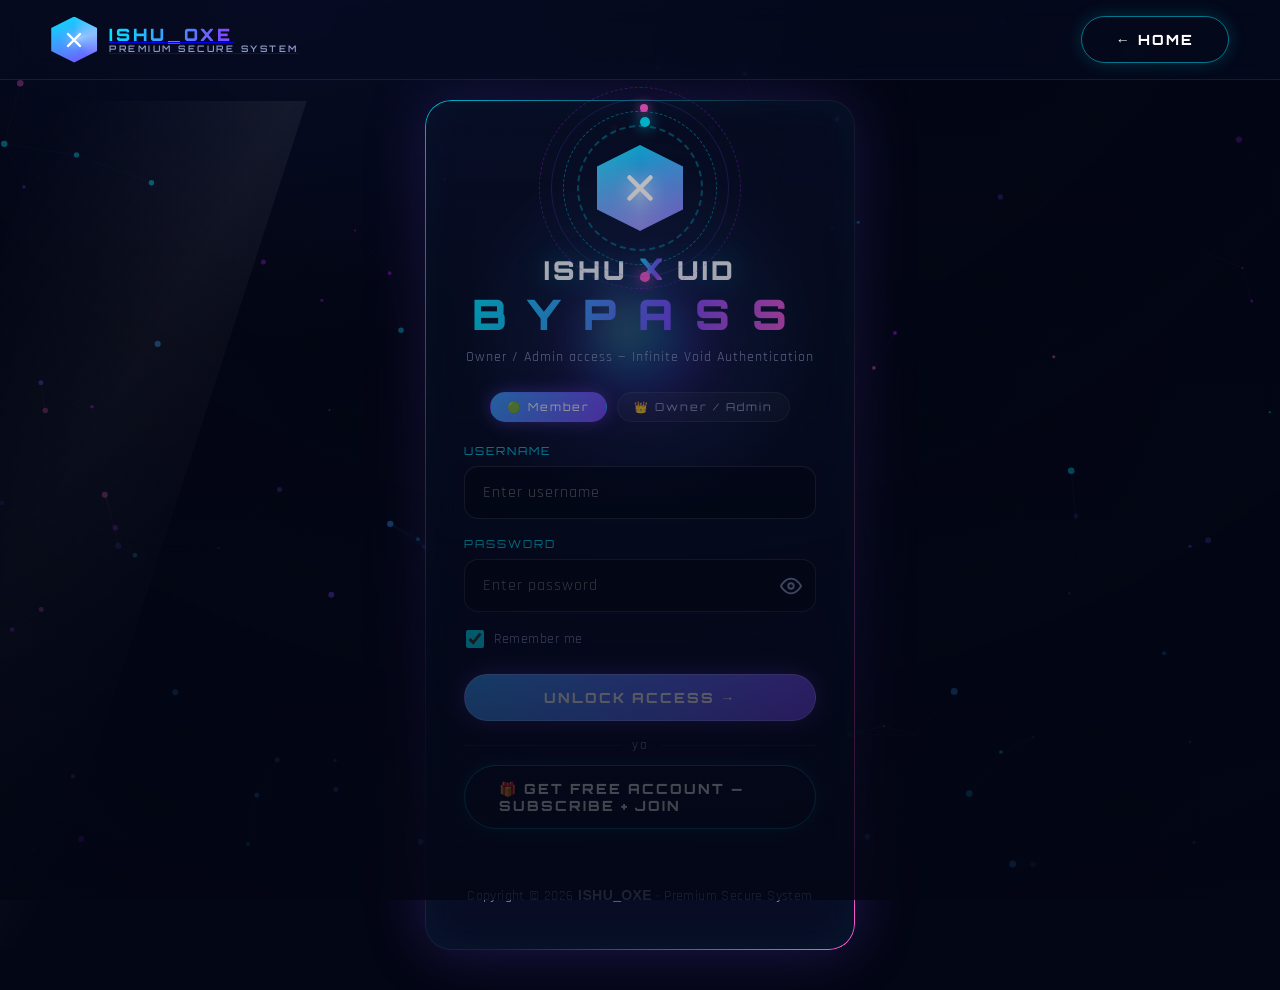
==== commit f90d9a74: "Update admin.html" ====
--- a/admin.html
+++ b/admin.html
@@ -131,12 +131,12 @@
       <div class="panel-card">
         <h3>🎁 GENERATED FREE ACCOUNTS <span class="pill expiry" style="margin-left:6px">YT + DISCORD</span></h3>
         <p style="color:var(--muted);margin-bottom:14px">
-          Ye accounts users ne <b>Subscribe + Join</b> karke banaye hain. User/Pass yahan dikhta hai.
-          <b>Reset</b> = us browser se naya account ban sakta hai. <b>Remove</b> = account delete (browser lock rehta hai).
+          Ye accounts users ne <b>Subscribe + Join</b> karke banaye hain. Har account ek <b>PC/device (SWID)</b> pe locked hai.
+          <b>🔓 Reset SWID</b> = kisi aur PC pe use kar sakega. <b>↻ New-Gen</b> = us browser se naya account ban sakega. <b>Remove</b> = account delete.
         </p>
         <div class="table-wrap">
           <table>
-            <thead><tr><th>Username</th><th>Password</th><th>Created</th><th>Action</th></tr></thead>
+            <thead><tr><th>Username</th><th>Password</th><th>Created</th><th>SWID (Device)</th><th>Action</th></tr></thead>
             <tbody id="gen-body"></tbody>
           </table>
         </div>
--- a/css/style.css
+++ b/css/style.css
@@ -444,6 +444,9 @@
 .remember-row input {
   width: 18px; height: 18px; accent-color: var(--cyan); cursor: pointer;
 }
+.divider { display: flex; align-items: center; gap: 12px; color: var(--muted); font-size: 13px; margin: 16px 0 4px; }
+.divider::before, .divider::after { content: ""; flex: 1; height: 1px; background: var(--glass-br); }
+.divider span { letter-spacing: 2px; }
 .chip {
   padding: 7px 16px;
   border-radius: 30px;
@@ -793,5 +796,13 @@
   .auth-logo .logo-badge.aurora::before { animation-duration: 0s; }
   .auth-logo::after { animation: none; }
   body { animation: none !important; }
+  body {
+    background:
+      radial-gradient(600px 420px at 50% -5%, rgba(60,80,255,0.35) 0%, transparent 60%),
+      radial-gradient(500px 380px at 90% 110%, rgba(178,38,255,0.28) 0%, transparent 60%),
+      linear-gradient(160deg, #0b1130 0%, #070b22 45%, #030614 100%);
+    background-attachment: fixed;
+  }
+  #void-canvas { display: none; }
   #exp-overlay .df-text { letter-spacing: 8px; }
 }
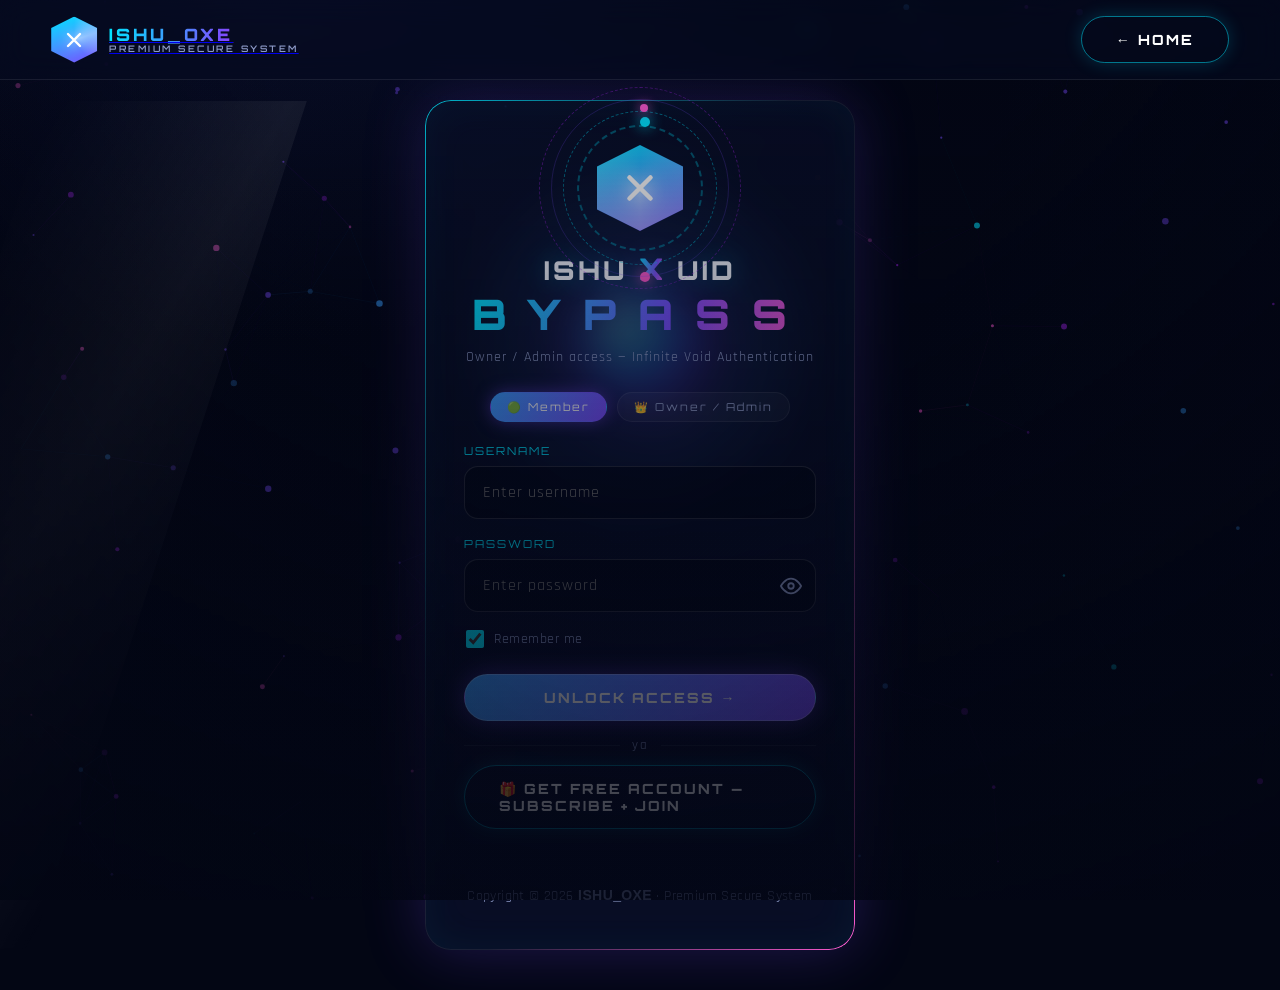
==== commit f353f0a1: "Update admin.html" ====
--- a/admin.html
+++ b/admin.html
@@ -131,12 +131,12 @@
       <div class="panel-card">
         <h3>🎁 GENERATED FREE ACCOUNTS <span class="pill expiry" style="margin-left:6px">YT + DISCORD</span></h3>
         <p style="color:var(--muted);margin-bottom:14px">
-          Ye accounts users ne <b>Subscribe + Join</b> karke banaye hain. Har account ek <b>PC/device (SWID)</b> pe locked hai.
+          Ye accounts users ne <b>Subscribe + Join</b> karke banaye hain. Har account <b>7 din</b> valid hai — expire hone par auto-delete (phir wahi browser naya ban sakta hai).
           <b>🔓 Reset SWID</b> = kisi aur PC pe use kar sakega. <b>↻ New-Gen</b> = us browser se naya account ban sakega. <b>Remove</b> = account delete.
         </p>
         <div class="table-wrap">
           <table>
-            <thead><tr><th>Username</th><th>Password</th><th>Created</th><th>SWID (Device)</th><th>Action</th></tr></thead>
+            <thead><tr><th>Username</th><th>Password</th><th>Created</th><th>Expires</th><th>SWID (Device)</th><th>Action</th></tr></thead>
             <tbody id="gen-body"></tbody>
           </table>
         </div>
